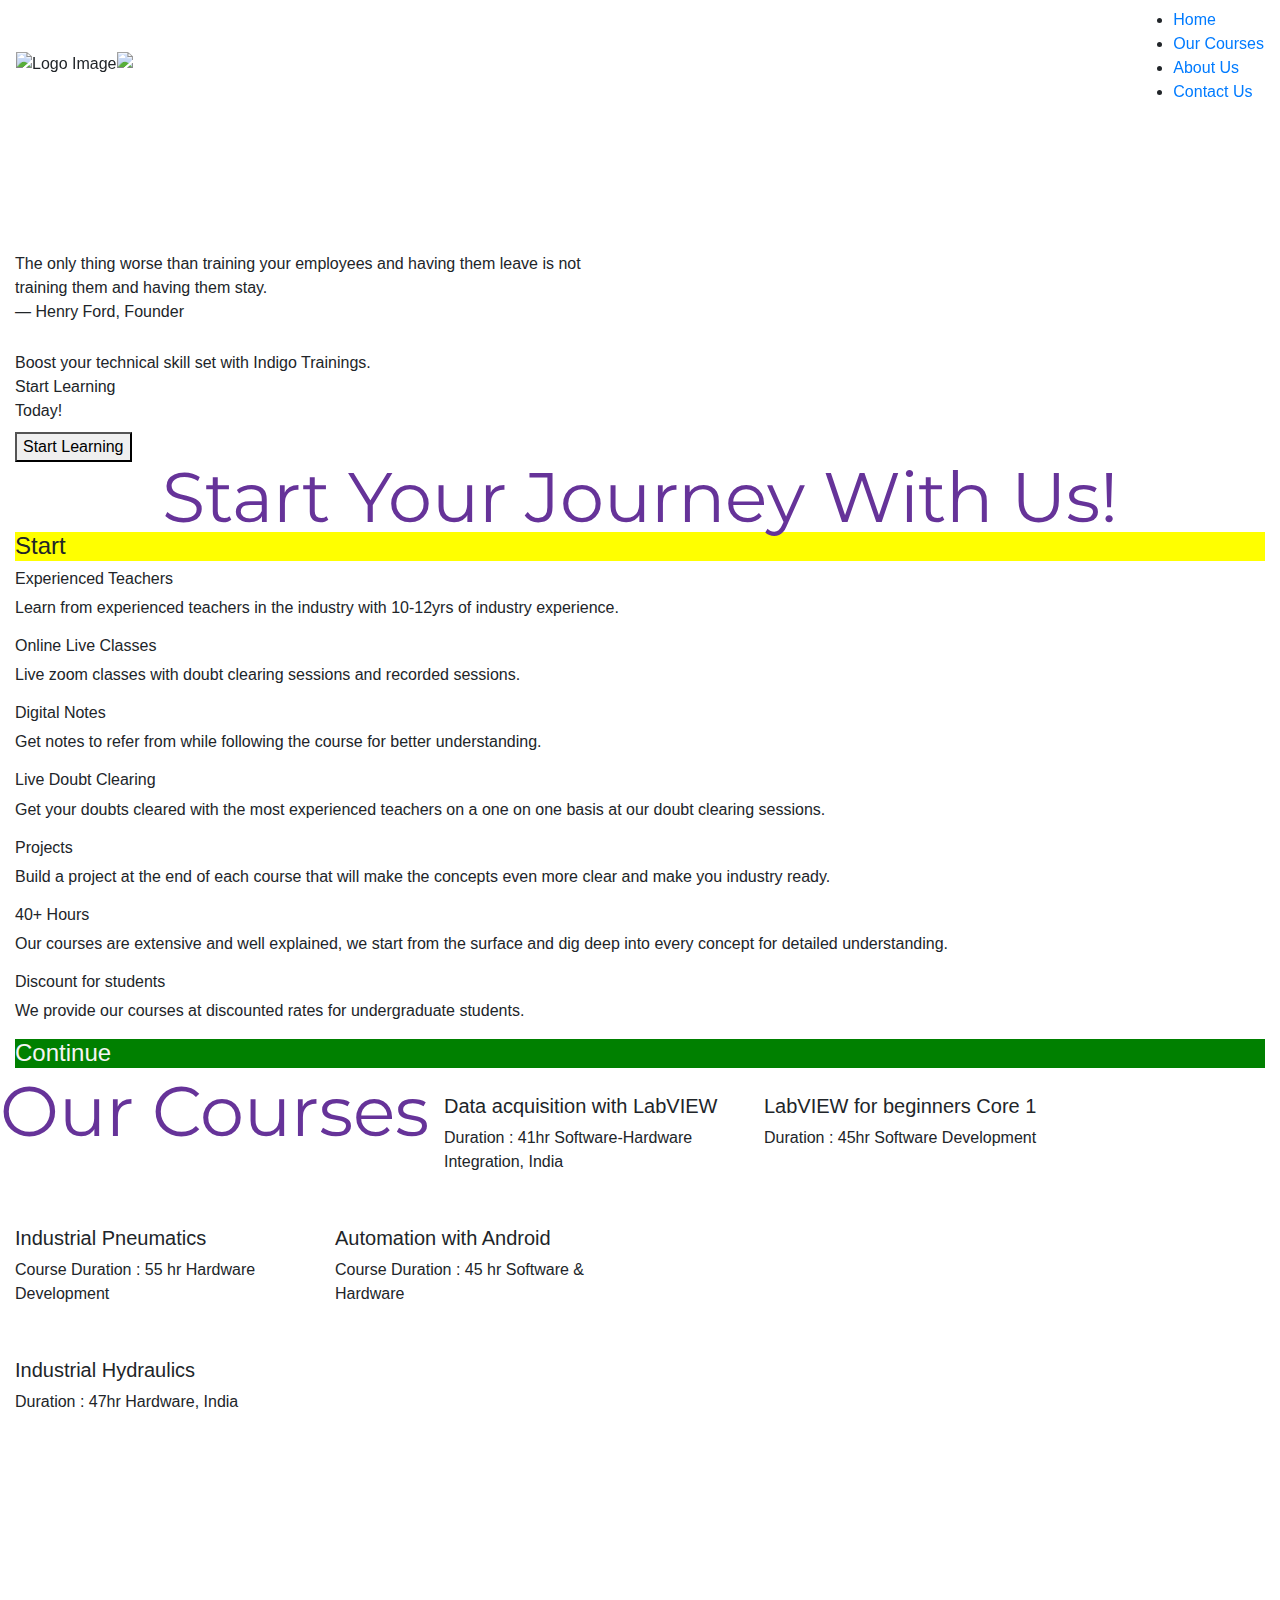
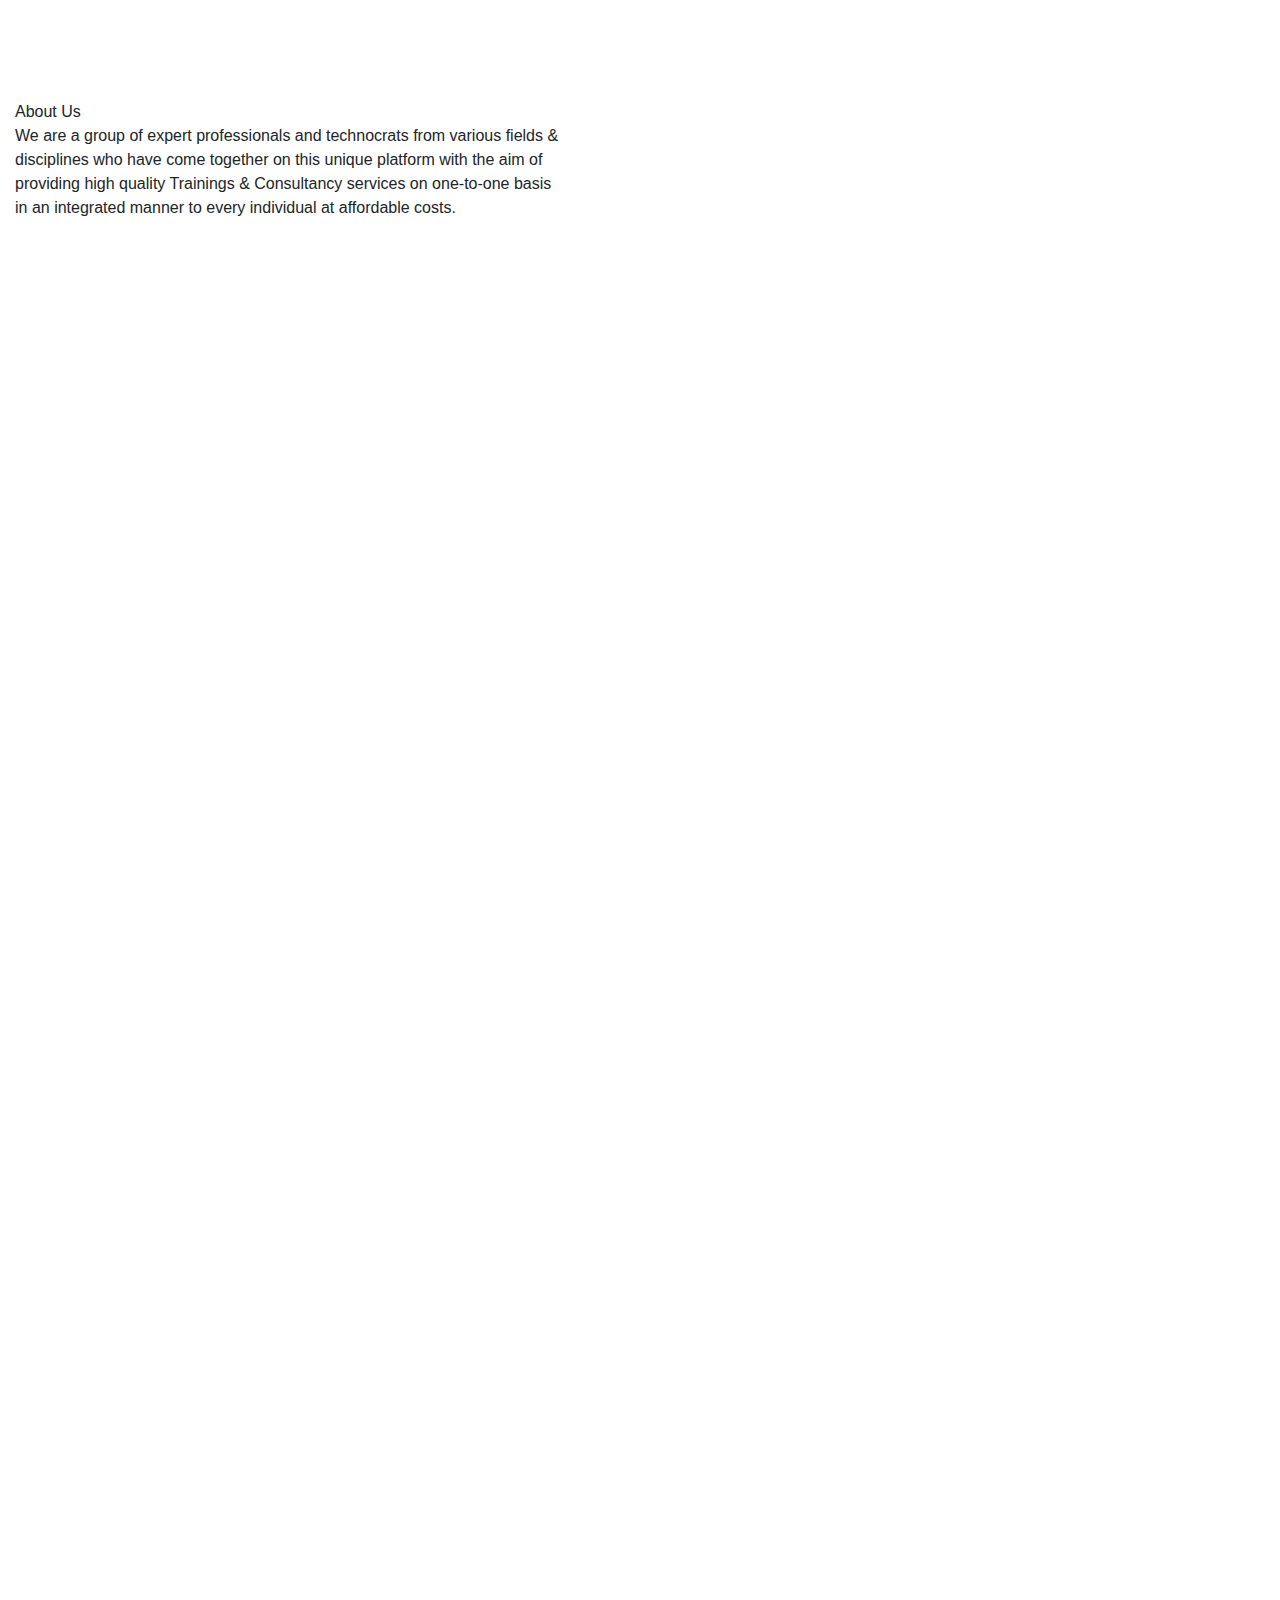
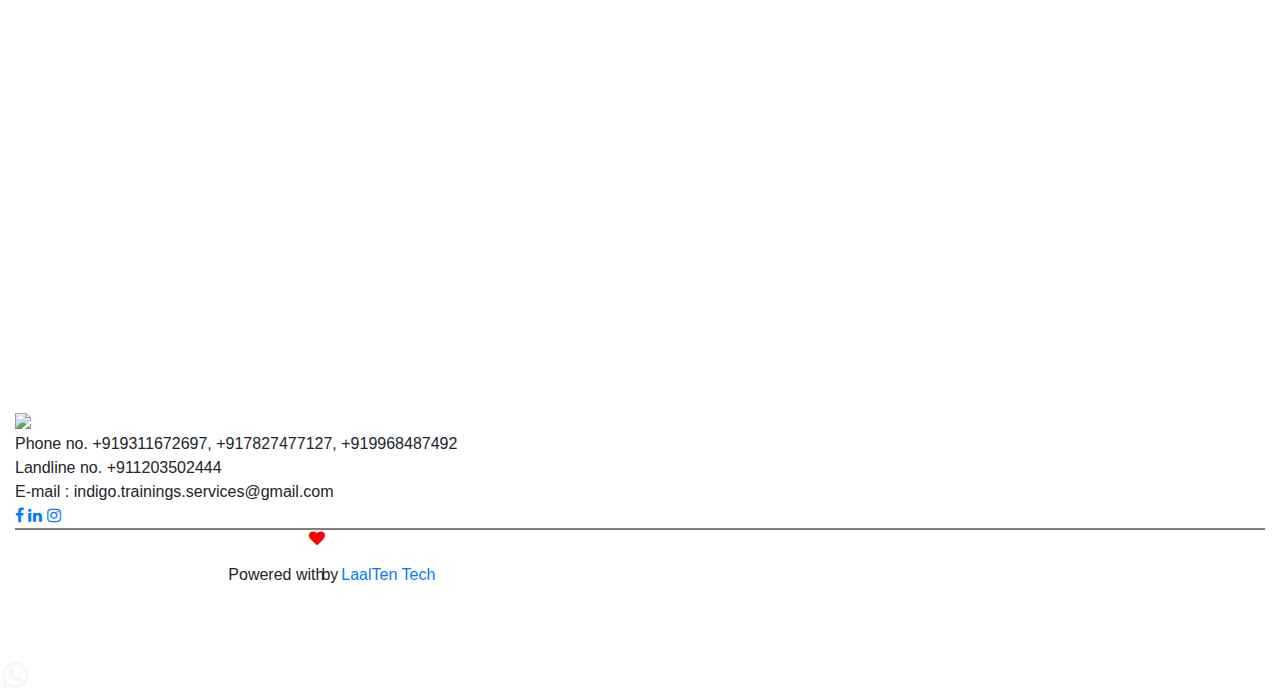
==== index.html @ 4da909f2 "Update index.html" ====
<!DOCTYPE html>
<html lang="en">

<head>
    <meta charset="UTF-8">
    <meta name="viewport" content="width=device-width, initial-scale=1.0">
    <meta http-equiv="X-UA-Compatible" content="ie=edge">
    <title>Indigo Trainings & Consultancy Services</title>
    <meta name="description"
        content="The most trustworthy place for quality Industrial Trainings and Consultancy Services.">
    <meta name="keywords"
        content="Indigo Trainings, Indigo Trainings, LabVIEW, Industrial Automation, IoT, IIoT, National Instruments, Consulatancy">
    <meta property="og:title" content="Indigo Trainings & Consultancy Services">
    <meta property="og:description"
        content="The most trustworthy place for quality Industrial Trainings and Consultancy Services.">
    <meta property="og:image" content="https://www.indigotrainings.com/assets/images/logo_seo.png">
    <meta property="og:url" content="https://www.indigotrainings.com">
    <link rel="stylesheet" href="./index.css">
    <link rel="stylesheet" href="./labview_daq.css">
    <link rel="stylesheet" href="https://cdn.jsdelivr.net/npm/bootstrap@4.6.0/dist/css/bootstrap.min.css">
    <link href="https://fonts.googleapis.com/css2?family=Montserrat&family=Poppins&display=swap" rel="stylesheet">
    <script async src="https://www.googletagmanager.com/gtag/js?id=G-RVHKZSC36V"></script>
    <script>
        window.dataLayer = window.dataLayer || [];
        function gtag() { dataLayer.push(arguments); }
        gtag('js', new Date());

        gtag('config', 'G-RVHKZSC36V');
    </script>
    <link rel="stylesheet" href="https://cdnjs.cloudflare.com/ajax/libs/font-awesome/4.7.0/css/font-awesome.min.css">
    <script src="https://ajax.googleapis.com/ajax/libs/jquery/3.5.1/jquery.min.js"></script>
</head>

<body>
    <nav class="navbar compressed fixed-top">
        <div class="logo" style="display: flex; flex-direction: row;">
            <img src="./assets/images/artificial-intelligence.svg" alt="Logo Image">
            <img src="./assets/images/logo.svg">
        </div>
        <div class="hamburger">
            <div class="line1"></div>
            <div class="line2"></div>
            <div class="line3"></div>
        </div>
        <ul class="nav-links">
            <li><a href="./index.html">Home</a></li>
            <li><a href="#section_courses">Our Courses</a></li>
            <li><a href="#section_about">About Us</a></li>
            <li><a href="#section_contact">Contact Us</a></li>
        </ul>
    </nav>

    <div class="container-fluid">
        <div class="row">
            <div class="col-sm-6" style="margin-top: 28vh;">
                <div class="fontForSubSubText">
                    The only thing worse than training your employees and having them leave is not training them and
                    having them stay.
                </div>
                <div class="fontForSubSubText">
                    — Henry Ford, Founder
                </div>
                <div class="fontForSubSubText" style="margin-top: 3vh;">
                    Boost your technical skill set with Indigo Trainings.
                </div>
                <div class="fontForTitle">
                    Start Learning
                </div>
                <div class="fontForTitle">
                    Today!
                </div>
                <div style="margin-top: 1vh;"></div>
                <div class="wrap">
                    <button class="button">Start Learning</button>
                </div>

            </div>
            <div class="col-sm-6">
                <lottie-player src="https://assets6.lottiefiles.com/packages/lf20_nmq2xndp.json"
                    background="transparent" speed="2" style="width: 100%;" loop autoplay></lottie-player>
            </div>
        </div>

        <div class="row">
            <div class="col-sm-12">
                <div class="center" style="font-family: 'Montserrat', sans-serif;
            font-size: 70px;
            text-align: center;
            line-height:70px;
            color: #663399;">

                    Start Your Journey With Us!
                </div>
                <section class="about-timeline">
                    <div class="wrapper inner-wrapper-padding ">

                        <div class="start-point">
                            <div class="black-dot"></div>
                            <h4 style="background-color: yellow;">Start</h4>
                            <div class="corner bl"></div>
                        </div>

                        <div class="timeline-main">
                            <div class="timeline-row">

                                <div class="timeline-box img-left timeline-content-img">
                                    <div class="timeline-box-wrap">
                                        <h6>Experienced Teachers</h6>
                                        <div class="timeline-content">
                                            <div class="timeline-content-txt">
                                                <p>Learn from experienced teachers in the industry with 10-12yrs of
                                                    industry experience.</p>
                                            </div>
                                        </div>
                                    </div>
                                </div>

                                <div class="timeline-box timeline-content-img logo-timeline-arrow">
                                    <div class="timeline-box-wrap">
                                        <h6>Online Live Classes </h6>
                                        <div class="timeline-content">
                                            <div class="timeline-content-txt">
                                                <p>Live zoom classes with doubt clearing sessions and recorded sessions.
                                                </p>
                                            </div>
                                        </div>
                                    </div>
                                </div>
                                <div class="horizontal-line"></div>
                                <div class="verticle-line"></div>
                                <div class="corner top"></div>
                                <div class="corner bottom"></div>
                            </div>


                            <div class="timeline-row">
                                <div class="timeline-box img-left timeline-content-img">
                                    <div class="timeline-box-wrap">
                                        <h6>Digital Notes</h6>
                                        <div class="timeline-content">
                                            <div class="timeline-content-txt">
                                                <p>Get notes to refer from while following the course for better
                                                    understanding.</p>
                                            </div>
                                        </div>
                                    </div>
                                </div>
                                <div class="timeline-box timeline-content-img logo-timeline-arrow">
                                    <div class="timeline-box-wrap">
                                        <h6>Live Doubt Clearing </h6>
                                        <div class="timeline-content">
                                            <div class="timeline-content-txt">
                                                <p>Get your doubts cleared with the most experienced teachers on a one
                                                    on one basis at our doubt clearing sessions. </p>
                                            </div>
                                        </div>
                                    </div>
                                </div>
                                <div class="timeline-box img-left timeline-content-img">
                                    <div class="timeline-box-wrap">
                                        <h6>Projects</h6>
                                        <div class="timeline-content">
                                            <div class="timeline-content-txt">
                                                <p>Build a project at the end of each course that will make the concepts
                                                    even more clear and make you industry ready.</p>
                                            </div>
                                        </div>
                                    </div>
                                </div>
                                <div class="horizontal-line"></div>
                                <div class="verticle-line"></div>
                                <div class="corner top"></div>
                                <div class="corner bottom"></div>
                            </div>
                            <div class="timeline-row">

                                <div class="timeline-box img-left timeline-content-img">
                                    <div class="timeline-box-wrap">
                                        <h6>40+ Hours</h6>
                                        <div class="timeline-content">
                                            <div class="timeline-content-txt">
                                                <p>Our courses are extensive and well explained, we start from the
                                                    surface and dig deep into every concept for detailed understanding.
                                                </p>
                                            </div>
                                        </div>
                                    </div>
                                </div>

                                <div class="timeline-box timeline-content-img logo-timeline-arrow">
                                    <div class="timeline-box-wrap">
                                        <h6>Discount for students </h6>
                                        <div class="timeline-content">
                                            <div class="timeline-content-txt">
                                                <p>We provide our courses at discounted rates for undergraduate
                                                    students.
                                                </p>
                                            </div>
                                        </div>
                                    </div>
                                </div>
                                <div class="horizontal-line"></div>
                                <div class="verticle-line"></div>
                                <div class="corner top"></div>
                                <div class="corner bottom"></div>
                                <div class="start-point end-point">
                                    <h4 style="background-color: green; color: whitesmoke !important;">Continue</h4>
                                </div>
                            </div>
                        </div>
                    </div>
                </section>
                <div class="row" id="section_courses">

                    <div class="center" style="font-family: 'Montserrat', sans-serif;
            font-size: 70px;
            text-align: center;
            line-height:70px;
            color: #663399;">

                        Our Courses
                    </div>
                    <div class="col-sm-3" style="padding-bottom: 2vh; padding-top: 2vh;">
                        <div class="center">
                            <div class="property-card">
                                <a href="./labview_daq.html">
                                    <div class="property-image"
                                        style="background-image:url('https://ni.scene7.com/is/image/ni/Engineering_Curricula_Solutions_16x9_2?&$ni-card-sm$&fit=crop');">
                                        <div class="property-image-title">
                                            <!-- Optional <h5>Card Title</h5> If you want it, turn on the CSS also. -->
                                        </div>
                                    </div>
                                </a>
                                <div class="property-description">
                                    <h5> Data acquisition with LabVIEW </h5>
                                    <p>Duration : 41hr
                                        Software-Hardware Integration, India</p>
                                </div>
                                <a href="#">
                                    <div class="property-social-icons">
                                        <!-- I would usually put multipe divs inside here set to flex. Some people might use Ul li. Multiple Solutions -->
                                    </div>
                                </a>
                            </div>
                        </div>
                    </div>

                    <div class="col-sm-3" style="padding-bottom: 2vh; padding-top: 2vh;">
                        <div class="center">
                            <div class="property-card">
                                <a href="./labview_basics.html">
                                    <div class="property-image"
                                        style="background-image:url('https://www.eenewseurope.com/sites/default/files/styles/facebook/public/sites/default/files/images/2020-04-28-labview-community.jpg?itok=5aP9lZCl');">
                                        <div class="property-image-title">
                                            <!-- Optional <h5>Card Title</h5> If you want it, turn on the CSS also. -->
                                        </div>
                                    </div>
                                </a>
                                <div class="property-description">
                                    <h5> LabVIEW for beginners Core 1 </h5>
                                    <p>Duration : 45hr
                                        Software Development </p>
                                </div>
                                <a href="#">
                                    <div class="property-social-icons">
                                        <!-- I would usually put multipe divs inside here set to flex. Some people might use Ul li. Multiple Solutions -->
                                    </div>
                                </a>
                            </div>
                        </div>
                    </div>

                    <div class="col-sm-3" style="padding-bottom: 2vh; padding-top: 2vh;">
                        <div class="center">
                            <div class="property-card">
                                <a href="./pneumatics.html">
                                    <div class="property-image"
                                        style="background-image:url('https://modernpumpingtoday.com/wp-content/uploads/2019/10/MNT_Pneumatic_01.jpg');">
                                        <div class="property-image-title">
                                            <!-- Optional <h5>Card Title</h5> If you want it, turn on the CSS also. -->
                                        </div>
                                    </div>
                                </a>
                                <div class="property-description">
                                    <h5> Industrial Pneumatics </h5>
                                    <p>Course Duration : 55 hr
                                        Hardware Development </p>
                                </div>
                                <a href="#">
                                    <div class="property-social-icons">
                                        <!-- I would usually put multipe divs inside here set to flex. Some people might use Ul li. Multiple Solutions -->
                                    </div>
                                </a>
                            </div>
                        </div>
                    </div>

                    <div class="col-sm-3" style="padding-bottom: 2vh; padding-top: 2vh;">
                        <div class="center">
                            <div class="property-card">
                                <a href="./android.html">
                                    <div class="property-image"
                                        style="background-image:url('https://events.marketsandmarkets.com/blog/wp-content/uploads/2019/08/IoT-Manufacturing-Future.png');">
                                        <div class="property-image-title">
                                            <!-- Optional <h5>Card Title</h5> If you want it, turn on the CSS also. -->
                                        </div>
                                    </div>
                                </a>
                                <div class="property-description">
                                    <h5> Automation with Android</h5>
                                    <p>Course Duration : 45 hr
                                        Software & Hardware </p>
                                </div>
                                <a href="#">
                                    <div class="property-social-icons">
                                        <!-- I would usually put multipe divs inside here set to flex. Some people might use Ul li. Multiple Solutions -->
                                    </div>
                                </a>
                            </div>
                        </div>
                    </div>
                </div>

                <div class="row" id="section_courses">
                    <div class="col-sm-3" style="padding-bottom: 2vh; padding-top: 2vh;">
                        <div class="center">
                            <div class="property-card">
                                <a href="./hydraulics.html">
                                    <div class="property-image"
                                        style="background-image:url('https://essentracontent.com/assets/uploads/images/Guide%20Images/iStock-591444680.jpg');">
                                        <div class="property-image-title">
                                            <!-- Optional <h5>Card Title</h5> If you want it, turn on the CSS also. -->
                                        </div>
                                    </div>
                                </a>
                                <div class="property-description">
                                    <h5> Industrial Hydraulics </h5>
                                    <p>Duration : 47hr
                                        Hardware, India</p>
                                </div>
                                <a href="#">
                                    <div class="property-social-icons">
                                        <!-- I would usually put multipe divs inside here set to flex. Some people might use Ul li. Multiple Solutions -->
                                    </div>
                                </a>
                            </div>
                        </div>
                    </div>

                    <div class="col-sm-3">

                    </div>

                    <div class="col-sm-3">

                    </div>

                    <div class="col-sm-3">

                    </div>
                </div>
                <div class="row home_page_last" style="min-height: 100vh !important;" id="section_about">
                    <div class="col-sm-6" style="margin-top: 28vh;">
                        <div class="fontForTitle">
                            About Us
                        </div>
                        <div class="fontForSubSubText" style="margin-right: 5vw;">
                            We are a group of expert professionals and technocrats from various fields & disciplines
                            who have
                            come together on this unique platform with the aim of providing high quality Trainings &
                            Consultancy
                            services on one-to-one basis in an integrated manner to every individual at affordable
                            costs.
                        </div>
                        <div style="margin-top: 1vh;"></div>
                    </div>

                    <div class="col-sm-6" style="min-height: 100vh;"></div>
                </div>
            </div>
        </div>
    </div>

    <div style="min-height: 100vh; background-color: transparent;" id="section_contact"></div>
    <link rel="stylesheet" href="./footer.css">
    <div class="backgroundStatic">
        <div class="container-fluid">

            <div class="row">
                <div class="col-sm-12" style="min-height: 30vh;">

                </div>
            </div>
            <div class="row">
                <div class="col-sm-12">
                    <div class="centerAlign" style="padding-top: 10vh;">
                        <img src="/assets/images/artificial-intelligence.svg" style="width: 15%">
                    </div>
                </div>
            </div>

            <div class="row">
                <div class="col-sm-12">
                    <div class="centerAlign">
                        <div class="fontSmallSetBold">
                            Phone no. +919311672697, +917827477127, +919968487492
                        </div>

                        <div class="fontSmallSetBold">
                            Landline no. +911203502444
                        </div>

                        <div class="fontSmallSetBold">
                            E-mail : indigo.trainings.services@gmail.com
                        </div>
                        <div class="margin"></div>
                        <div>
                            <a href="https://www.facebook.com/profile.php?id=100069096362817"
                                class="fa fa-facebook"></a>
                            <a href="https://www.linkedin.com/in/indigo-trainings-and-it-consultancy-services-475bb2213/"
                                class="fa fa-linkedin"></a>
                            <a href="https://www.instagram.com/indigo.trainings.services/" class="fa fa-instagram"></a>
                        </div>
                    </div>
                </div>
            </div>
            <div class="paddingLow"></div>
            <div style="height: 2px; width: 100%; background: grey;"></div>
            <div class="row">
                <div class="col-sm-2"></div>
                <div class="col-sm-8">
                    <div class="centerAlign" style="height: 15vh">
                        <div
                            style="display: flex; flex-direction: row; text-align: center; height: 10vh; line-height: 10vh;">
                            Powered
                            with <i class="fa fa-heart"
                                style="color:red !important; height: 5px; width: 5px; margin-left: -15px; margin-right: 7px;">
                            </i> by
                            <div style="padding-left: 3px;">
                                <a href="http://www.laaltentech.com" target="_blank">LaalTen Tech</a>
                            </div>
                        </div>
                    </div>
                </div>
                <div class="col-sm-2">
                </div>
            </div>
        </div>
    </div>
    <script src="./index.js"></script>
    <script src="https://cdn.jsdelivr.net/npm/bootstrap@4.6.0/dist/js/bootstrap.min.js"></script>
    <script src="https://unpkg.com/@lottiefiles/lottie-player@latest/dist/lottie-player.js"></script>

    <a href="https://api.whatsapp.com/send?phone=919311672697&text=Hello%2C%20I%20want%20to%20know%20more%20about%20trainings"
        class="float" target="_blank">
        <i style="color: whitesmoke !important; margin: -5px 2px !important; font-size: 30px !important;"
            class="fa fa-whatsapp my-float"></i>
    </a>
</body>

</html>
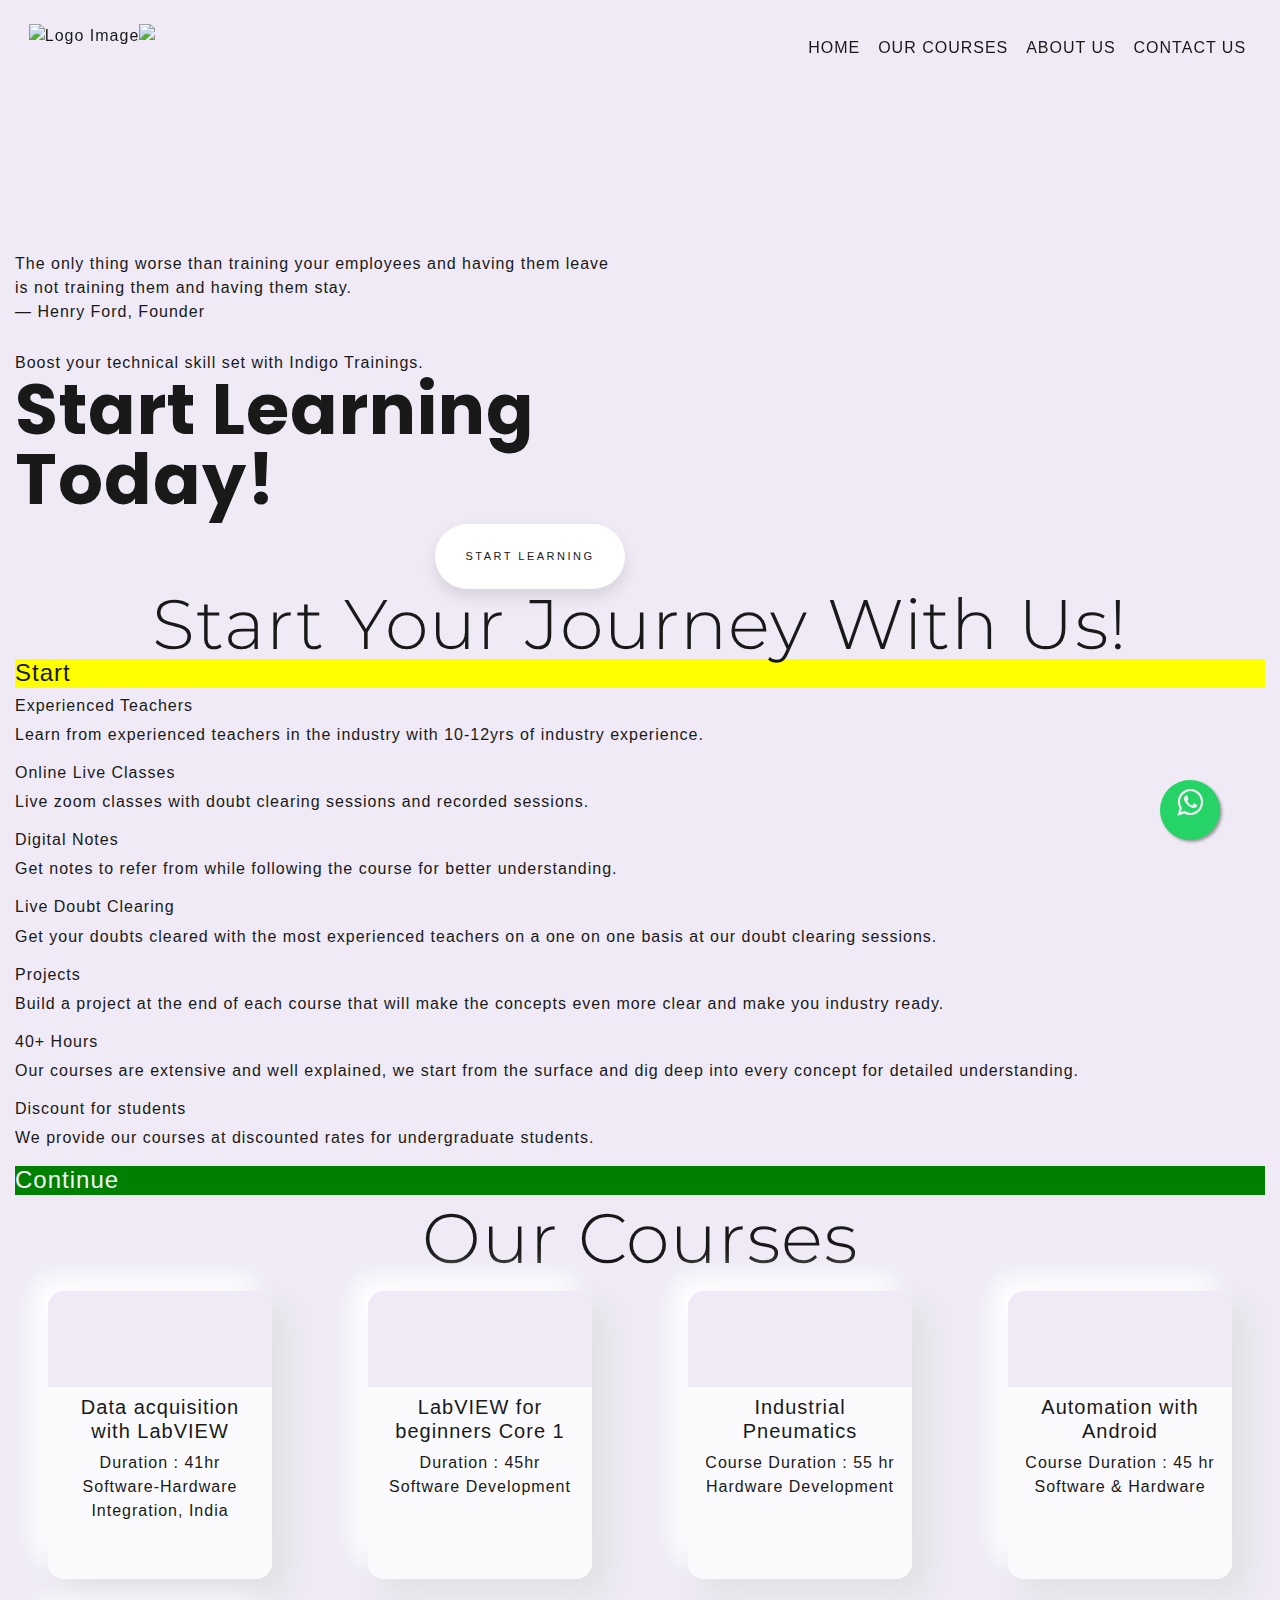
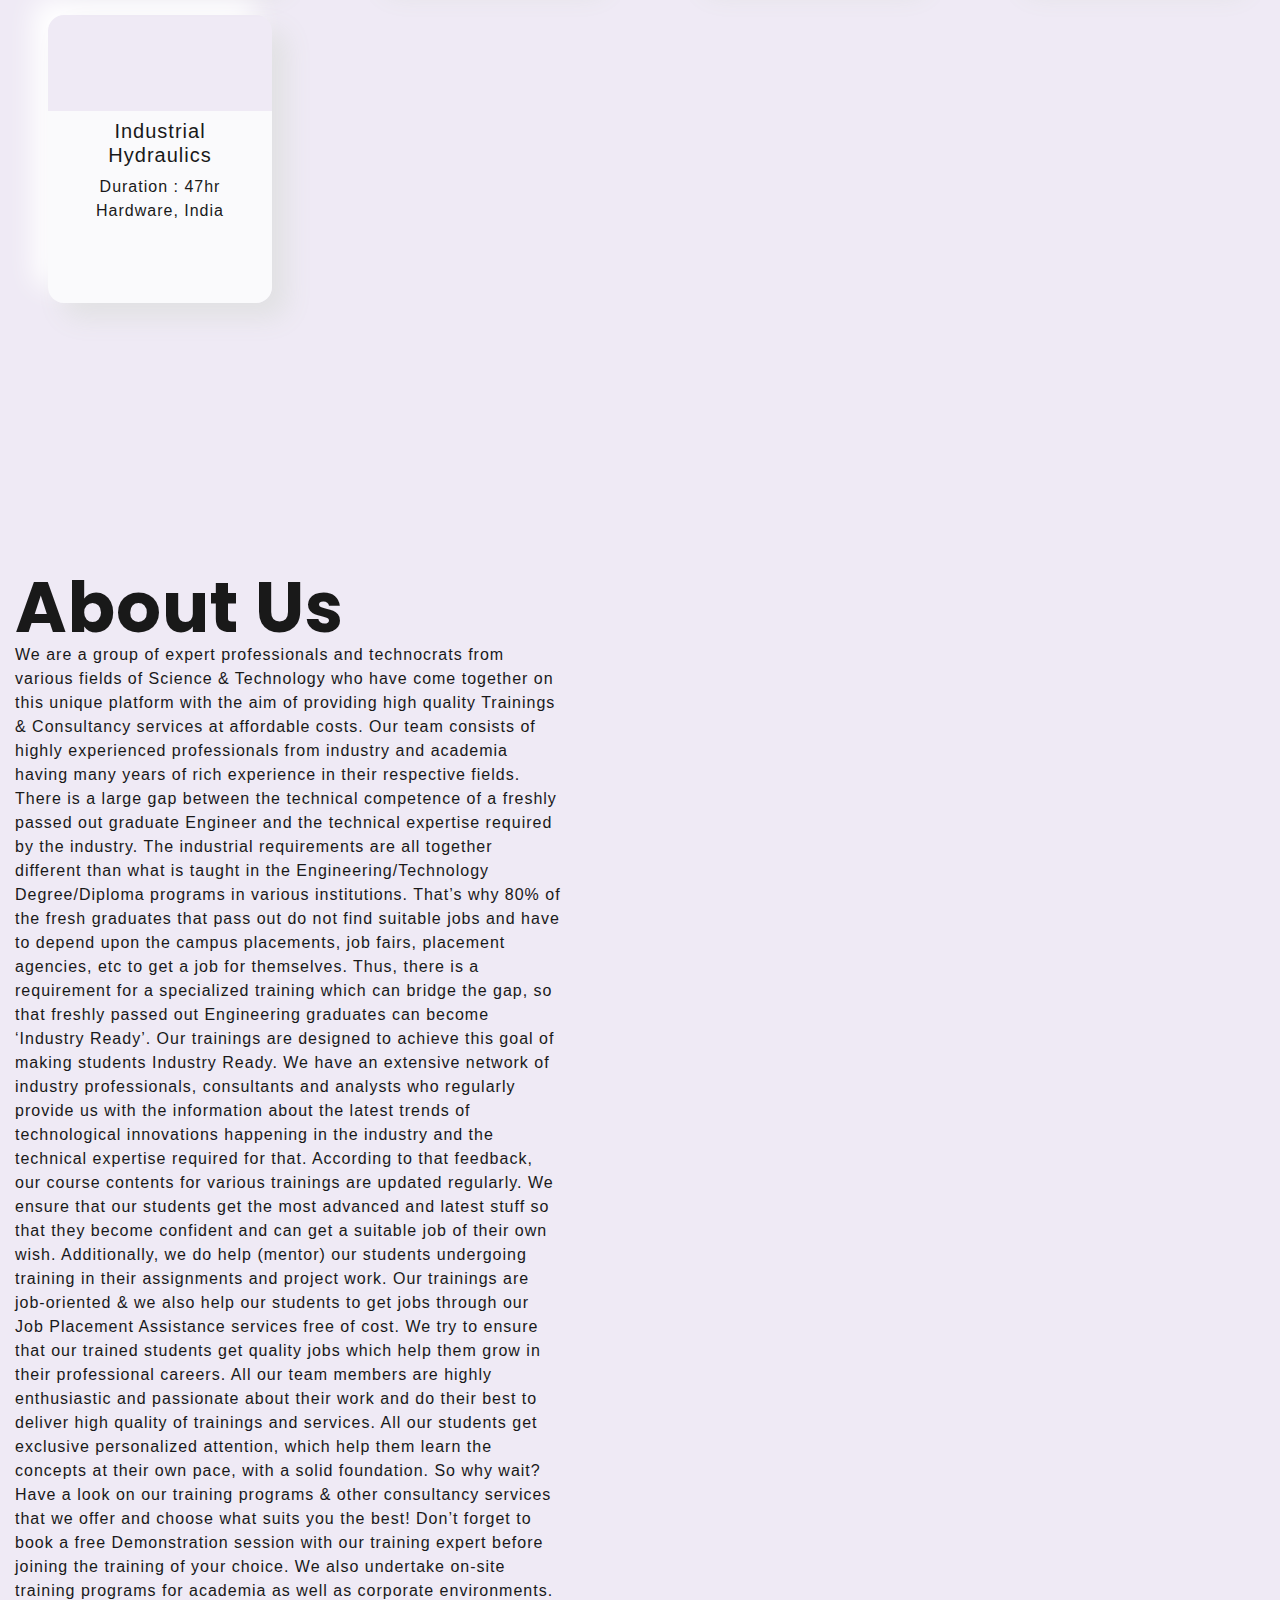
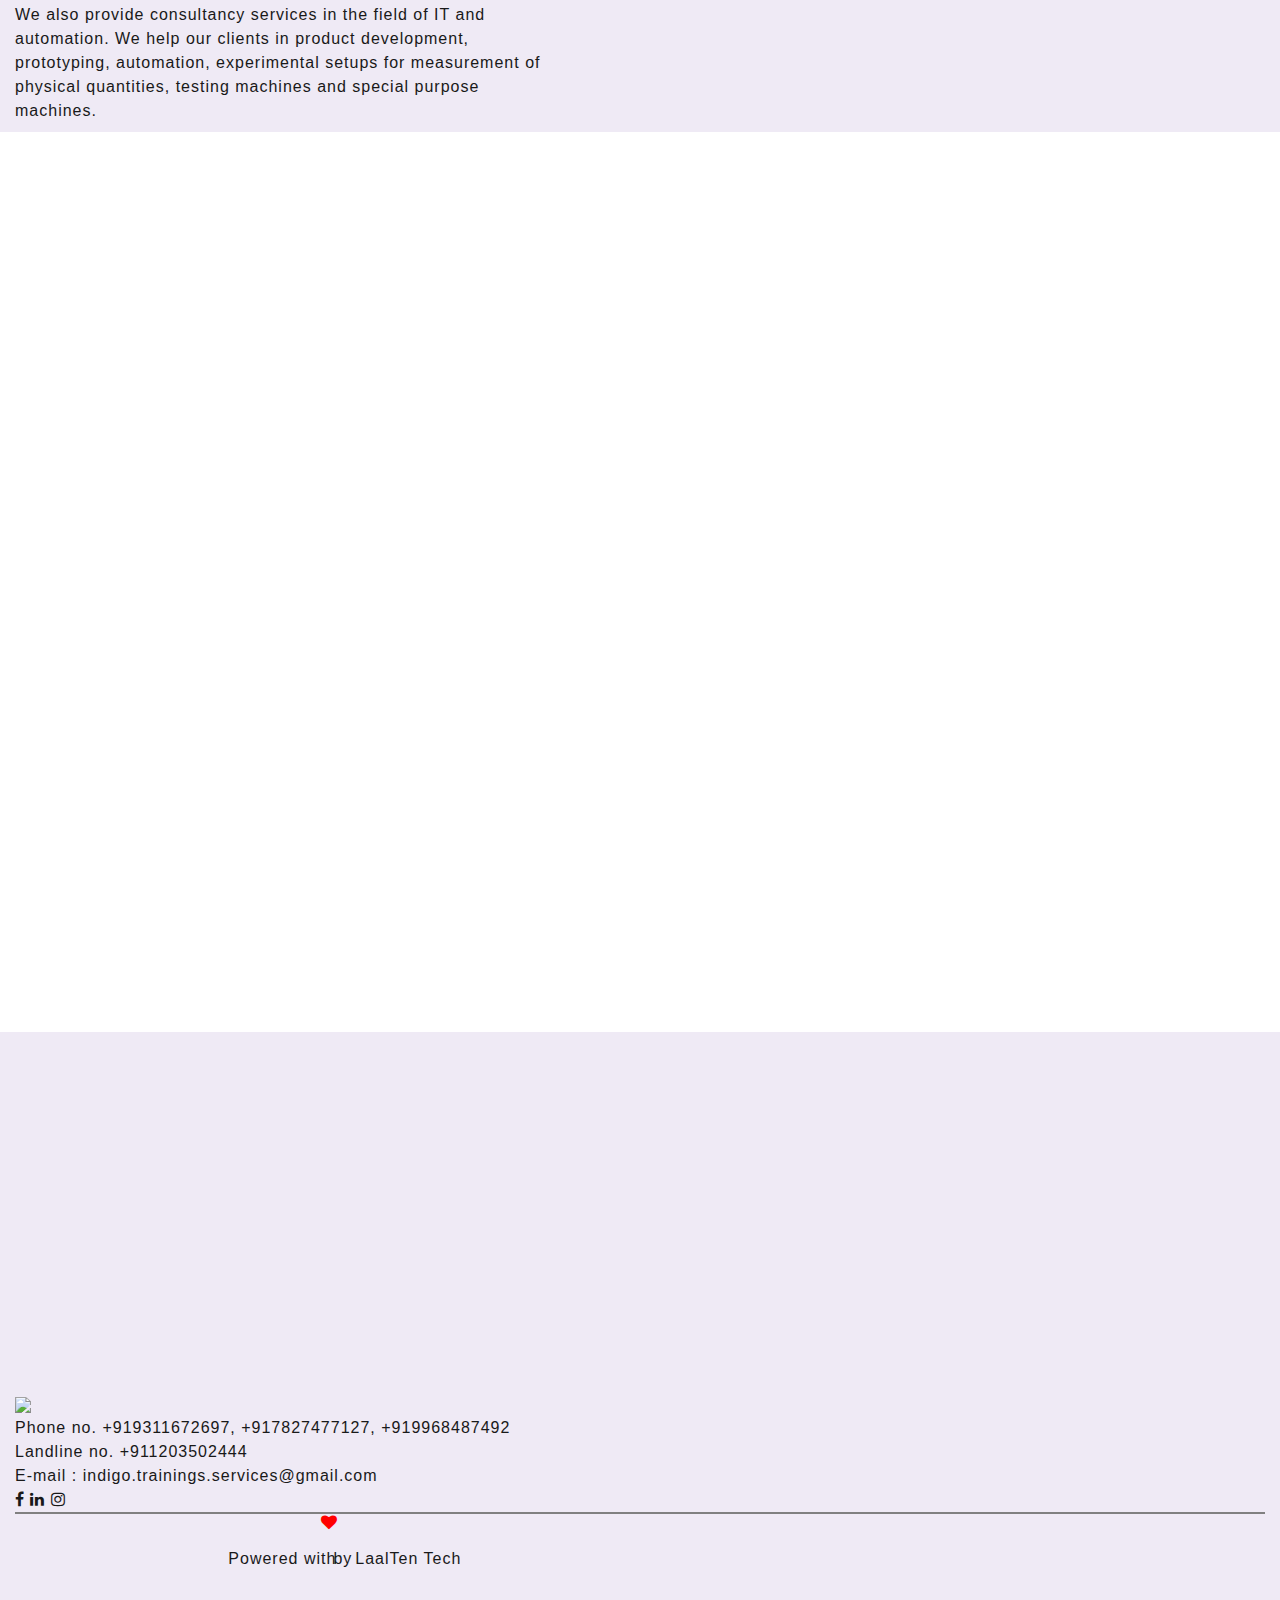
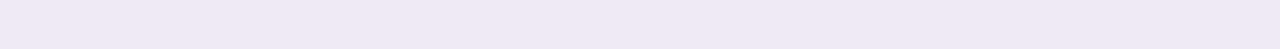
==== commit 7d558203: "changed the layout to match website" ====
--- a/index.html
+++ b/index.html
@@ -6,13 +6,10 @@
     <meta name="viewport" content="width=device-width, initial-scale=1.0">
     <meta http-equiv="X-UA-Compatible" content="ie=edge">
     <title>Indigo Trainings & Consultancy Services</title>
-    <meta name="description"
-        content="The most trustworthy place for quality Industrial Trainings and Consultancy Services.">
-    <meta name="keywords"
-        content="Indigo Trainings, Indigo Trainings, LabVIEW, Industrial Automation, IoT, IIoT, National Instruments, Consulatancy">
+    <meta name="description" content="The most trustworthy place for quality Industrial Trainings and Consultancy Services.">
+    <meta name="keywords" content="Indigo Trainings, Indigo Trainings, LabVIEW, Industrial Automation, IoT, IIoT, National Instruments, Consulatancy">
     <meta property="og:title" content="Indigo Trainings & Consultancy Services">
-    <meta property="og:description"
-        content="The most trustworthy place for quality Industrial Trainings and Consultancy Services.">
+    <meta property="og:description" content="The most trustworthy place for quality Industrial Trainings and Consultancy Services.">
     <meta property="og:image" content="https://www.indigotrainings.com/assets/images/logo_seo.png">
     <meta property="og:url" content="https://www.indigotrainings.com">
     <link rel="stylesheet" href="./index.css">
@@ -22,7 +19,10 @@
     <script async src="https://www.googletagmanager.com/gtag/js?id=G-RVHKZSC36V"></script>
     <script>
         window.dataLayer = window.dataLayer || [];
-        function gtag() { dataLayer.push(arguments); }
+
+        function gtag() {
+            dataLayer.push(arguments);
+        }
         gtag('js', new Date());
 
         gtag('config', 'G-RVHKZSC36V');
@@ -54,8 +54,7 @@
         <div class="row">
             <div class="col-sm-6" style="margin-top: 28vh;">
                 <div class="fontForSubSubText">
-                    The only thing worse than training your employees and having them leave is not training them and
-                    having them stay.
+                    The only thing worse than training your employees and having them leave is not training them and having them stay.
                 </div>
                 <div class="fontForSubSubText">
                     — Henry Ford, Founder
@@ -76,8 +75,7 @@
 
             </div>
             <div class="col-sm-6">
-                <lottie-player src="https://assets6.lottiefiles.com/packages/lf20_nmq2xndp.json"
-                    background="transparent" speed="2" style="width: 100%;" loop autoplay></lottie-player>
+                <lottie-player src="https://assets6.lottiefiles.com/packages/lf20_nmq2xndp.json" background="transparent" speed="2" style="width: 100%;" loop autoplay></lottie-player>
             </div>
         </div>
 
@@ -108,8 +106,7 @@
                                         <h6>Experienced Teachers</h6>
                                         <div class="timeline-content">
                                             <div class="timeline-content-txt">
-                                                <p>Learn from experienced teachers in the industry with 10-12yrs of
-                                                    industry experience.</p>
+                                                <p>Learn from experienced teachers in the industry with 10-12yrs of industry experience.</p>
                                             </div>
                                         </div>
                                     </div>
@@ -139,8 +136,8 @@
                                         <h6>Digital Notes</h6>
                                         <div class="timeline-content">
                                             <div class="timeline-content-txt">
-                                                <p>Get notes to refer from while following the course for better
-                                                    understanding.</p>
+                                                <p>Get notes to refer from while following the course for better understanding.
+                                                </p>
                                             </div>
                                         </div>
                                     </div>
@@ -150,8 +147,7 @@
                                         <h6>Live Doubt Clearing </h6>
                                         <div class="timeline-content">
                                             <div class="timeline-content-txt">
-                                                <p>Get your doubts cleared with the most experienced teachers on a one
-                                                    on one basis at our doubt clearing sessions. </p>
+                                                <p>Get your doubts cleared with the most experienced teachers on a one on one basis at our doubt clearing sessions. </p>
                                             </div>
                                         </div>
                                     </div>
@@ -161,8 +157,7 @@
                                         <h6>Projects</h6>
                                         <div class="timeline-content">
                                             <div class="timeline-content-txt">
-                                                <p>Build a project at the end of each course that will make the concepts
-                                                    even more clear and make you industry ready.</p>
+                                                <p>Build a project at the end of each course that will make the concepts even more clear and make you industry ready.</p>
                                             </div>
                                         </div>
                                     </div>
@@ -179,8 +174,7 @@
                                         <h6>40+ Hours</h6>
                                         <div class="timeline-content">
                                             <div class="timeline-content-txt">
-                                                <p>Our courses are extensive and well explained, we start from the
-                                                    surface and dig deep into every concept for detailed understanding.
+                                                <p>Our courses are extensive and well explained, we start from the surface and dig deep into every concept for detailed understanding.
                                                 </p>
                                             </div>
                                         </div>
@@ -192,8 +186,7 @@
                                         <h6>Discount for students </h6>
                                         <div class="timeline-content">
                                             <div class="timeline-content-txt">
-                                                <p>We provide our courses at discounted rates for undergraduate
-                                                    students.
+                                                <p>We provide our courses at discounted rates for undergraduate students.
                                                 </p>
                                             </div>
                                         </div>
@@ -224,8 +217,7 @@
                         <div class="center">
                             <div class="property-card">
                                 <a href="./labview_daq.html">
-                                    <div class="property-image"
-                                        style="background-image:url('https://ni.scene7.com/is/image/ni/Engineering_Curricula_Solutions_16x9_2?&$ni-card-sm$&fit=crop');">
+                                    <div class="property-image" style="background-image:url('https://ni.scene7.com/is/image/ni/Engineering_Curricula_Solutions_16x9_2?&$ni-card-sm$&fit=crop');">
                                         <div class="property-image-title">
                                             <!-- Optional <h5>Card Title</h5> If you want it, turn on the CSS also. -->
                                         </div>
@@ -233,8 +225,7 @@
                                 </a>
                                 <div class="property-description">
                                     <h5> Data acquisition with LabVIEW </h5>
-                                    <p>Duration : 41hr
-                                        Software-Hardware Integration, India</p>
+                                    <p>Duration : 41hr Software-Hardware Integration, India</p>
                                 </div>
                                 <a href="#">
                                     <div class="property-social-icons">
@@ -249,8 +240,7 @@
                         <div class="center">
                             <div class="property-card">
                                 <a href="./labview_basics.html">
-                                    <div class="property-image"
-                                        style="background-image:url('https://www.eenewseurope.com/sites/default/files/styles/facebook/public/sites/default/files/images/2020-04-28-labview-community.jpg?itok=5aP9lZCl');">
+                                    <div class="property-image" style="background-image:url('https://www.eenewseurope.com/sites/default/files/styles/facebook/public/sites/default/files/images/2020-04-28-labview-community.jpg?itok=5aP9lZCl');">
                                         <div class="property-image-title">
                                             <!-- Optional <h5>Card Title</h5> If you want it, turn on the CSS also. -->
                                         </div>
@@ -258,8 +248,7 @@
                                 </a>
                                 <div class="property-description">
                                     <h5> LabVIEW for beginners Core 1 </h5>
-                                    <p>Duration : 45hr
-                                        Software Development </p>
+                                    <p>Duration : 45hr Software Development </p>
                                 </div>
                                 <a href="#">
                                     <div class="property-social-icons">
@@ -274,8 +263,7 @@
                         <div class="center">
                             <div class="property-card">
                                 <a href="./pneumatics.html">
-                                    <div class="property-image"
-                                        style="background-image:url('https://modernpumpingtoday.com/wp-content/uploads/2019/10/MNT_Pneumatic_01.jpg');">
+                                    <div class="property-image" style="background-image:url('https://modernpumpingtoday.com/wp-content/uploads/2019/10/MNT_Pneumatic_01.jpg');">
                                         <div class="property-image-title">
                                             <!-- Optional <h5>Card Title</h5> If you want it, turn on the CSS also. -->
                                         </div>
@@ -283,8 +271,7 @@
                                 </a>
                                 <div class="property-description">
                                     <h5> Industrial Pneumatics </h5>
-                                    <p>Course Duration : 55 hr
-                                        Hardware Development </p>
+                                    <p>Course Duration : 55 hr Hardware Development </p>
                                 </div>
                                 <a href="#">
                                     <div class="property-social-icons">
@@ -299,8 +286,7 @@
                         <div class="center">
                             <div class="property-card">
                                 <a href="./android.html">
-                                    <div class="property-image"
-                                        style="background-image:url('https://events.marketsandmarkets.com/blog/wp-content/uploads/2019/08/IoT-Manufacturing-Future.png');">
+                                    <div class="property-image" style="background-image:url('https://events.marketsandmarkets.com/blog/wp-content/uploads/2019/08/IoT-Manufacturing-Future.png');">
                                         <div class="property-image-title">
                                             <!-- Optional <h5>Card Title</h5> If you want it, turn on the CSS also. -->
                                         </div>
@@ -308,8 +294,7 @@
                                 </a>
                                 <div class="property-description">
                                     <h5> Automation with Android</h5>
-                                    <p>Course Duration : 45 hr
-                                        Software & Hardware </p>
+                                    <p>Course Duration : 45 hr Software & Hardware </p>
                                 </div>
                                 <a href="#">
                                     <div class="property-social-icons">
@@ -326,8 +311,7 @@
                         <div class="center">
                             <div class="property-card">
                                 <a href="./hydraulics.html">
-                                    <div class="property-image"
-                                        style="background-image:url('https://essentracontent.com/assets/uploads/images/Guide%20Images/iStock-591444680.jpg');">
+                                    <div class="property-image" style="background-image:url('https://essentracontent.com/assets/uploads/images/Guide%20Images/iStock-591444680.jpg');">
                                         <div class="property-image-title">
                                             <!-- Optional <h5>Card Title</h5> If you want it, turn on the CSS also. -->
                                         </div>
@@ -335,8 +319,7 @@
                                 </a>
                                 <div class="property-description">
                                     <h5> Industrial Hydraulics </h5>
-                                    <p>Duration : 47hr
-                                        Hardware, India</p>
+                                    <p>Duration : 47hr Hardware, India</p>
                                 </div>
                                 <a href="#">
                                     <div class="property-social-icons">
@@ -365,12 +348,19 @@
                             About Us
                         </div>
                         <div class="fontForSubSubText" style="margin-right: 5vw;">
-                            We are a group of expert professionals and technocrats from various fields & disciplines
-                            who have
-                            come together on this unique platform with the aim of providing high quality Trainings &
-                            Consultancy
-                            services on one-to-one basis in an integrated manner to every individual at affordable
-                            costs.
+                            We are a group of expert professionals and technocrats from various fields of Science & Technology who have come together on this unique platform with the aim of providing high quality Trainings & Consultancy services at affordable costs. Our team consists
+                            of highly experienced professionals from industry and academia having many years of rich experience in their respective fields. There is a large gap between the technical competence of a freshly passed out graduate Engineer
+                            and the technical expertise required by the industry. The industrial requirements are all together different than what is taught in the Engineering/Technology Degree/Diploma programs in various institutions. That’s why 80%
+                            of the fresh graduates that pass out do not find suitable jobs and have to depend upon the campus placements, job fairs, placement agencies, etc to get a job for themselves. Thus, there is a requirement for a specialized training
+                            which can bridge the gap, so that freshly passed out Engineering graduates can become ‘Industry Ready’. Our trainings are designed to achieve this goal of making students Industry Ready. We have an extensive network of industry
+                            professionals, consultants and analysts who regularly provide us with the information about the latest trends of technological innovations happening in the industry and the technical expertise required for that. According to
+                            that feedback, our course contents for various trainings are updated regularly. We ensure that our students get the most advanced and latest stuff so that they become confident and can get a suitable job of their own wish.
+                            Additionally, we do help (mentor) our students undergoing training in their assignments and project work. Our trainings are job-oriented & we also help our students to get jobs through our Job Placement Assistance services
+                            free of cost. We try to ensure that our trained students get quality jobs which help them grow in their professional careers. All our team members are highly enthusiastic and passionate about their work and do their best to
+                            deliver high quality of trainings and services. All our students get exclusive personalized attention, which help them learn the concepts at their own pace, with a solid foundation. So why wait? Have a look on our training
+                            programs & other consultancy services that we offer and choose what suits you the best! Don’t forget to book a free Demonstration session with our training expert before joining the training of your choice. We also undertake
+                            on-site training programs for academia as well as corporate environments. We also provide consultancy services in the field of IT and automation. We help our clients in product development, prototyping, automation, experimental
+                            setups for measurement of physical quantities, testing machines and special purpose machines.
                         </div>
                         <div style="margin-top: 1vh;"></div>
                     </div>
@@ -415,10 +405,8 @@
                         </div>
                         <div class="margin"></div>
                         <div>
-                            <a href="https://www.facebook.com/profile.php?id=100069096362817"
-                                class="fa fa-facebook"></a>
-                            <a href="https://www.linkedin.com/in/indigo-trainings-and-it-consultancy-services-475bb2213/"
-                                class="fa fa-linkedin"></a>
+                            <a href="https://www.facebook.com/profile.php?id=100069096362817" class="fa fa-facebook"></a>
+                            <a href="https://www.linkedin.com/in/indigo-trainings-and-it-consultancy-services-475bb2213/" class="fa fa-linkedin"></a>
                             <a href="https://www.instagram.com/indigo.trainings.services/" class="fa fa-instagram"></a>
                         </div>
                     </div>
@@ -430,11 +418,8 @@
                 <div class="col-sm-2"></div>
                 <div class="col-sm-8">
                     <div class="centerAlign" style="height: 15vh">
-                        <div
-                            style="display: flex; flex-direction: row; text-align: center; height: 10vh; line-height: 10vh;">
-                            Powered
-                            with <i class="fa fa-heart"
-                                style="color:red !important; height: 5px; width: 5px; margin-left: -15px; margin-right: 7px;">
+                        <div style="display: flex; flex-direction: row; text-align: center; height: 10vh; line-height: 10vh;">
+                            Powered with <i class="fa fa-heart" style="color:red !important; height: 5px; width: 5px; margin-left: -15px; margin-right: 7px;">
                             </i> by
                             <div style="padding-left: 3px;">
                                 <a href="http://www.laaltentech.com" target="_blank">LaalTen Tech</a>
@@ -451,11 +436,9 @@
     <script src="https://cdn.jsdelivr.net/npm/bootstrap@4.6.0/dist/js/bootstrap.min.js"></script>
     <script src="https://unpkg.com/@lottiefiles/lottie-player@latest/dist/lottie-player.js"></script>
 
-    <a href="https://api.whatsapp.com/send?phone=919311672697&text=Hello%2C%20I%20want%20to%20know%20more%20about%20trainings"
-        class="float" target="_blank">
-        <i style="color: whitesmoke !important; margin: -5px 2px !important; font-size: 30px !important;"
-            class="fa fa-whatsapp my-float"></i>
+    <a href="https://api.whatsapp.com/send?phone=919311672697&text=Hello%2C%20I%20want%20to%20know%20more%20about%20trainings" class="float" target="_blank">
+        <i style="color: whitesmoke !important; margin: -5px 2px !important; font-size: 30px !important;" class="fa fa-whatsapp my-float"></i>
     </a>
 </body>
 
-</html>
+</html>--- a/index.css
+++ b/index.css
@@ -0,0 +1,515 @@
+* {
+    margin: 0;
+    padding: 0;
+    color: #191919 !important;
+    font-family: sans-serif;
+    letter-spacing: 1px;
+    font-weight: 300;
+}
+
+body {
+    overflow-x: hidden;
+}
+
+.navbar {
+    height: 6rem;
+    width: 100vw;
+    background-color: #663399;
+    display: flex;
+    position: fixed;
+    transition: all 0.3s;
+    z-index: 10;
+}
+
+.navbar.compressed {
+    height: 7rem;
+    background-color: rgba(102, 51, 153, 0);
+    color: #f6f2ef;
+}
+
+.nav-links li a {
+    text-decoration: none;
+    /* color: #191919; */
+    margin: 0 0.7vw;
+}
+
+
+/*Styling logo*/
+
+.logo {
+    padding: 1vh 1vw;
+    text-align: center;
+}
+
+.logo img {
+    height: 4rem;
+}
+
+.logo.color_change_l {
+    filter: invert(1);
+}
+
+
+/*Styling Links*/
+
+.nav-links {
+    display: flex;
+    list-style: none;
+    /* width: 88vw; */
+    padding: 0 0.7vw;
+    justify-content: right;
+    align-items: center;
+    text-transform: uppercase;
+}
+
+.nav-links li a:hover {
+    color: #663399;
+}
+
+.nav-links li {
+    position: relative;
+}
+
+.nav-links li a::after {
+    content: "";
+    display: block;
+    height: 3px;
+    width: 0%;
+    background-color: #663399;
+    position: absolute;
+    transition: all ease-in-out 250ms;
+    margin: 0 0 0 10%;
+}
+
+.nav-links li a:hover::after {
+    width: 80%;
+}
+
+
+/*Styling Buttons*/
+
+.login-button {
+    background-color: transparent;
+    border: 1.5px solid #191919;
+    border-radius: 2em;
+    padding: 0.6rem 0.8rem;
+    margin-left: 2vw;
+    font-size: 1rem;
+    cursor: pointer;
+}
+
+.login-button:hover {
+    color: #f6f2ef;
+    background-color: #191919;
+    border: 1.5px solid #191919;
+    transition: all ease-in-out 350ms;
+}
+
+.join-button {
+    color: #f6f2ef;
+    background-color: #663399;
+    border: 1.5px solid #663399;
+    border-radius: 2em;
+    padding: 0.6rem 0.8rem;
+    font-size: 1rem;
+    cursor: pointer;
+}
+
+.join-button:hover {
+    color: #191919;
+    background-color: transparent;
+    border: 1.5px solid #191919;
+    transition: all ease-in-out 350ms;
+}
+
+
+/*Styling Hamburger Icon*/
+
+.hamburger div {
+    width: 30px;
+    height: 3px;
+    background: #191919;
+    margin: 5px;
+    transition: all 0.3s ease;
+}
+
+.hamburger {
+    display: none;
+}
+
+li a.color_change {
+    color: #f6f2ef !important;
+}
+
+
+/*Stying for small screens*/
+
+@media screen and (max-width: 800px) {
+    .logo img {
+        height: 4rem;
+        max-width: 10rem;
+    }
+    nav {
+        position: fixed;
+        z-index: 3;
+    }
+    .hamburger {
+        display: block;
+        position: absolute;
+        cursor: pointer;
+        right: 5%;
+        top: 50%;
+        transform: translate(-15%, -50%);
+        z-index: 2;
+        transition: all 0.7s ease;
+    }
+    .nav-links {
+        position: fixed;
+        background: rgba(102, 51, 153, 0.95);
+        height: 100vh;
+        width: 100%;
+        margin-top: 39vh;
+        margin-left: -3.9vw;
+        justify-content: space-evenly;
+        flex-direction: column;
+        clip-path: circle(50px at 90% -20%);
+        -webkit-clip-path: circle(50px at 90% -10%);
+        transition: all 1s ease-out;
+        pointer-events: none;
+    }
+    .nav-links li a::before {
+        content: "";
+        display: block;
+        height: 3px;
+        width: 0%;
+        background-color: #f6f2ef;
+        position: absolute;
+        transition: all ease-in-out 250ms;
+        margin: 0 0 0 10%;
+    }
+    .nav-links li a:hover {
+        color: #f6f2ef;
+    }
+    .nav-links.open {
+        clip-path: circle(1000px at 90% -10%);
+        -webkit-clip-path: circle(1000px at 90% -10%);
+        pointer-events: all;
+    }
+    .nav-links li {
+        opacity: 0;
+    }
+    .nav-links li:nth-child(1) {
+        transition: all 0.5s ease 0.2s;
+    }
+    .nav-links li:nth-child(2) {
+        transition: all 0.5s ease 0.4s;
+    }
+    .nav-links li:nth-child(3) {
+        transition: all 0.5s ease 0.6s;
+    }
+    .nav-links li:nth-child(4) {
+        transition: all 0.5s ease 0.7s;
+    }
+    .nav-links li:nth-child(5) {
+        transition: all 0.5s ease 0.8s;
+    }
+    .nav-links li:nth-child(6) {
+        transition: all 0.5s ease 0.9s;
+        margin: 0;
+    }
+    .nav-links li:nth-child(7) {
+        transition: all 0.5s ease 1s;
+        margin: 0;
+    }
+    li.fades {
+        opacity: 1;
+    }
+}
+
+
+/*Animating Hamburger Icon on Click*/
+
+.toggle .line1 {
+    transform: rotate(-45deg) translate(-5px, 6px);
+}
+
+.toggle .line2 {
+    transition: all 0.7s ease;
+    width: 0;
+}
+
+.toggle .line3 {
+    transform: rotate(45deg) translate(-5px, -6px);
+}
+
+.container-fluid {
+    background-image: url("./assets/images/background.svg");
+    background-color: rgba(102, 51, 153, 0.1);
+    background-position: center;
+    background-repeat: repeat;
+    background-size: cover;
+}
+
+.home_page_last {
+    background-image: url("./assets/images/about_us.svg");
+    opacity: 1;
+    min-height: 100%;
+    background-attachment: fixed;
+    background-position: bottom;
+    background-repeat: no-repeat;
+    background-size: contain;
+}
+
+
+/* Text Styles */
+
+.fontForTitle {
+    font-family: 'Poppins', sans-serif;
+    font-size: 70px;
+    font-weight: bold;
+    text-align: left;
+    line-height: 70px;
+    color: #663399;
+}
+
+.fontForSubText {
+    font-family: 'Montserrat', sans-serif;
+    font-size: 20px;
+    font-weight: lighter;
+    line-height: 30px;
+    color: #663399;
+}
+
+
+/* Button style universal */
+
+a,
+a:visited {
+    text-decoration: none;
+    color: #663399;
+}
+
+a.button {
+    display: block;
+    position: relative;
+    float: right;
+    width: 120px;
+    padding: 0;
+    margin: 20px 40px 100px 0;
+    font-weight: 600;
+    text-align: center;
+    line-height: 50px;
+    color: #f6f2ef !important;
+    border-radius: 5px;
+    transition: all 0.2s;
+}
+
+.btnFloat {
+    background: none;
+    box-shadow: 0px 0px 0px 0px rgba(0, 0, 0, 0.5);
+}
+
+.btnBlueGreen {
+    background: #663399;
+}
+
+.btnFloat:before {
+    content: 'Explore Courses';
+    display: block;
+    width: 160px;
+    height: 50px;
+    border-radius: 5px;
+    transition: all 0.2s;
+}
+
+.btnBlueGreen.btnFloat:before {
+    background: #663399;
+}
+
+.btnFloat:hover:before {
+    margin-top: -2px;
+    margin-left: 0px;
+    transform: scale(1.1, 1.1);
+    -ms-transform: scale(1.1, 1.1);
+    -webkit-transform: scale(1.1, 1.1);
+    box-shadow: 0px 5px 5px -2px rgba(0, 0, 0, 0.25);
+}
+
+
+/* Card View Layout Check */
+
+
+/* End Non-Essential  */
+
+.property-card {
+    height: 18em;
+    width: 14em;
+    display: -webkit-box;
+    display: -ms-flexbox;
+    display: flex;
+    -webkit-box-orient: vertical;
+    -webkit-box-direction: normal;
+    -ms-flex-direction: column;
+    flex-direction: column;
+    position: relative;
+    -webkit-transition: all 0.4s cubic-bezier(0.645, 0.045, 0.355, 1);
+    -o-transition: all 0.4s cubic-bezier(0.645, 0.045, 0.355, 1);
+    transition: all 0.4s cubic-bezier(0.645, 0.045, 0.355, 1);
+    border-radius: 16px;
+    overflow: hidden;
+    -webkit-box-shadow: 15px 15px 27px #e1e1e3, -15px -15px 27px #ffffff;
+    box-shadow: 15px 15px 27px #e1e1e3, -15px -15px 27px #ffffff;
+}
+
+
+/* ^-- The margin bottom is necessary for the drop shadow otherwise it gets clipped in certain cases. */
+
+
+/* Top Half of card, image. */
+
+.property-image {
+    height: 6em;
+    width: 14em;
+    padding: 1em 2em;
+    position: Absolute;
+    top: 0px;
+    -webkit-transition: all 0.4s cubic-bezier(0.645, 0.045, 0.355, 1);
+    -o-transition: all 0.4s cubic-bezier(0.645, 0.045, 0.355, 1);
+    transition: all 0.4s cubic-bezier(0.645, 0.045, 0.355, 1);
+    background-image: url('skill.jpg');
+    background-size: cover;
+    background-repeat: no-repeat;
+}
+
+
+/* Bottom Card Section */
+
+.property-description {
+    background-color: #FAFAFC;
+    height: 12em;
+    width: 14em;
+    position: absolute;
+    bottom: 0em;
+    -webkit-transition: all 0.4s cubic-bezier(0.645, 0.045, 0.355, 1);
+    -o-transition: all 0.4s cubic-bezier(0.645, 0.045, 0.355, 1);
+    transition: all 0.4s cubic-bezier(0.645, 0.045, 0.355, 1);
+    padding: 0.5em 1em;
+    text-align: center;
+}
+
+
+/* Property Cards Hover States */
+
+.property-card:hover .property-description {
+    height: 0em;
+    padding: 0px 1em;
+}
+
+.property-card:hover .property-image {
+    height: 18em;
+}
+
+.property-card:hover .property-social-icons {
+    background-color: white;
+}
+
+.property-card:hover .property-social-icons:hover {
+    background-color: blue;
+    cursor: pointer;
+}
+
+.center {
+    width: 100%;
+    display: flex;
+    justify-content: center;
+    align-items: center;
+}
+
+
+/* New Button */
+
+html,
+body {
+    height: 100%;
+    scroll-behavior: smooth;
+}
+
+.wrap {
+    height: auto;
+    display: flex;
+    float: right;
+}
+
+.button {
+    float: right;
+    width: 190px;
+    height: 65px;
+    font-family: 'Roboto', sans-serif;
+    font-size: 11px;
+    text-transform: uppercase;
+    letter-spacing: 2.5px;
+    font-weight: 500;
+    color: #000;
+    background-color: #fff;
+    border: none;
+    border-radius: 45px;
+    box-shadow: 0px 8px 15px rgba(0, 0, 0, 0.1);
+    transition: all 0.3s ease 0s;
+    cursor: pointer;
+    outline: none;
+}
+
+.button:hover {
+    background-color: #663399;
+    box-shadow: 0px 15px 20px rgba(102, 51, 153, 0.4);
+    ;
+    color: #f6f2ef !important;
+    transform: translateY(-7px);
+}
+
+#customers {
+    font-family: Arial, Helvetica, sans-serif;
+    border-collapse: collapse;
+    width: 100%;
+}
+
+#customers td,
+#customers th {
+    border: 1px solid #ddd;
+    padding: 8px;
+}
+
+#customers tr:nth-child(even) {
+    background-color: #f2f2f2;
+}
+
+#customers tr:hover {
+    background-color: #ddd;
+}
+
+#customers th {
+    padding-top: 12px;
+    padding-bottom: 12px;
+    text-align: left;
+    background-color: #663399 !important;
+    color: white;
+}
+
+.float {
+    position: fixed;
+    width: 60px;
+    height: 60px;
+    bottom: 60px !important;
+    right: 60px !important;
+    background-color: #25d366;
+    color: #FFF !important;
+    border-radius: 50px;
+    text-align: center !important;
+    font-size: 30px !important;
+    box-shadow: 2px 2px 3px #999;
+    z-index: 100;
+}
+
+.my-float {
+    margin-top: 16px;
+}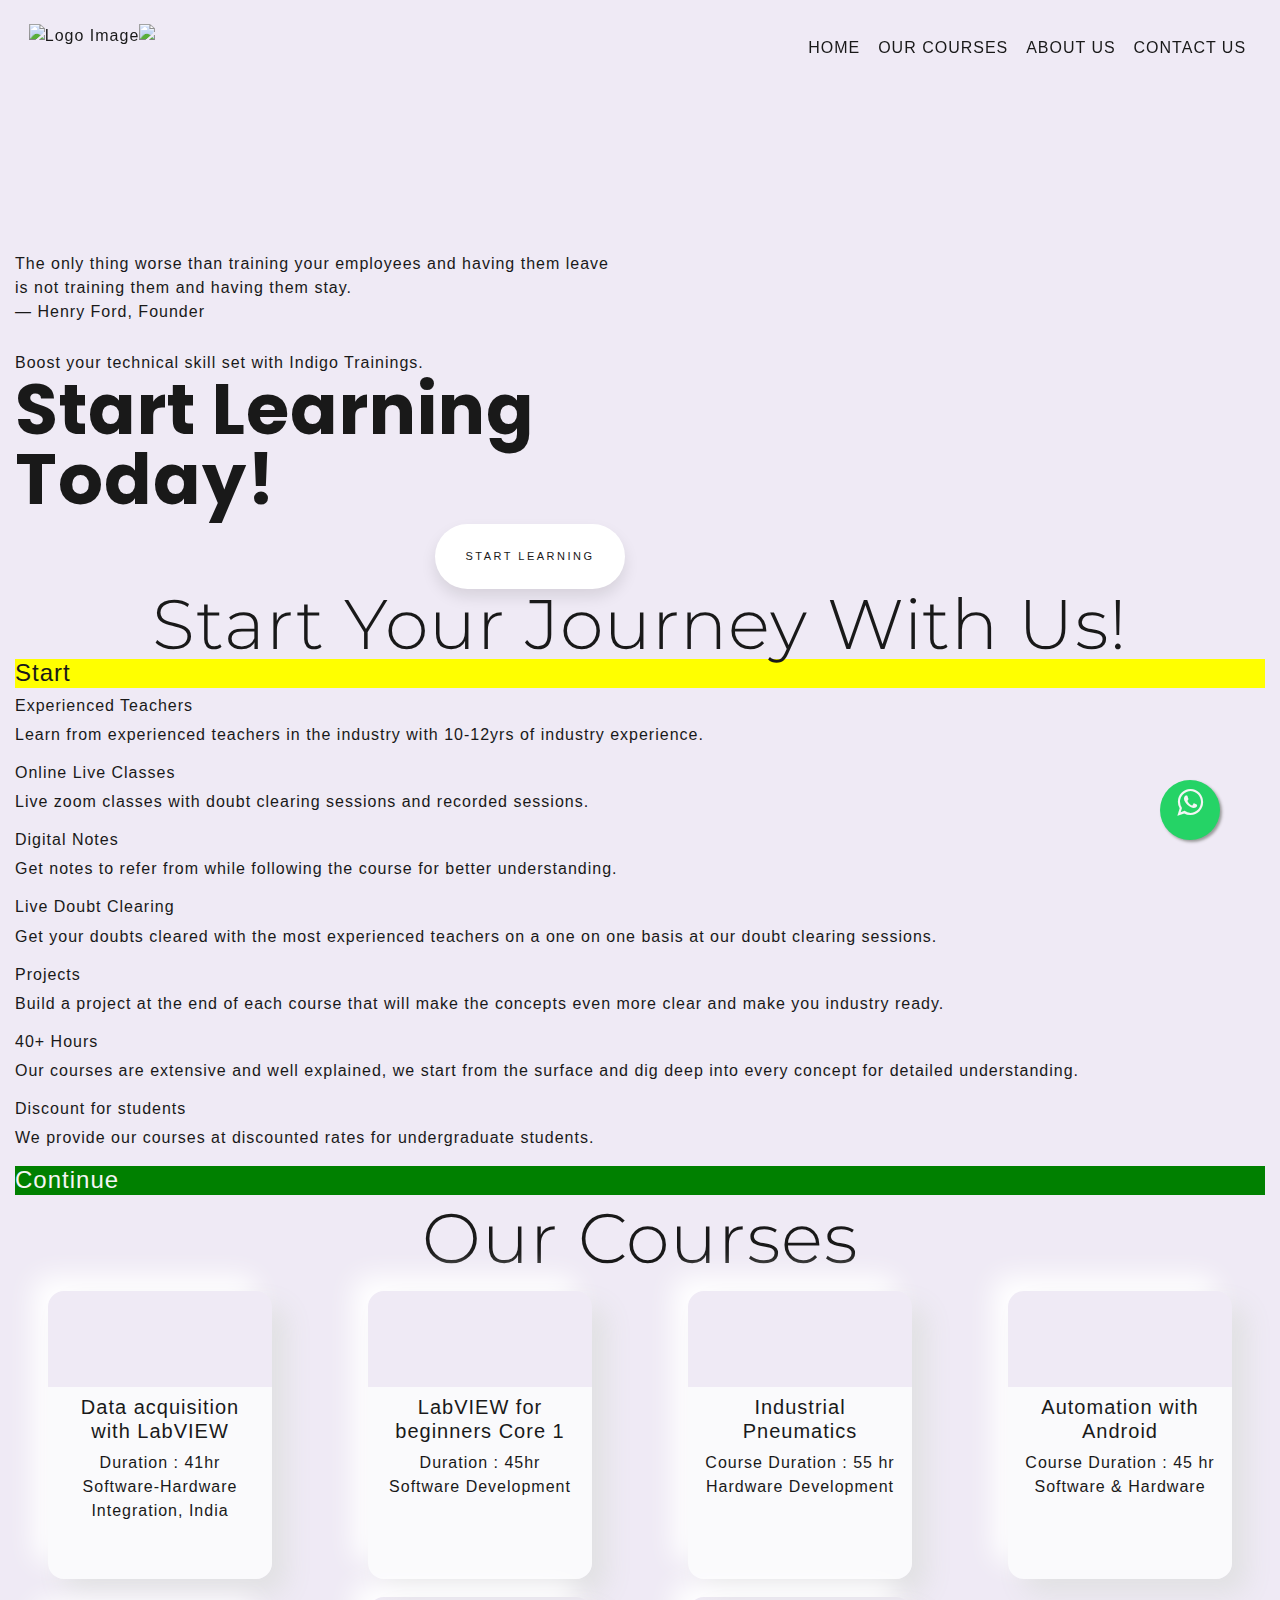
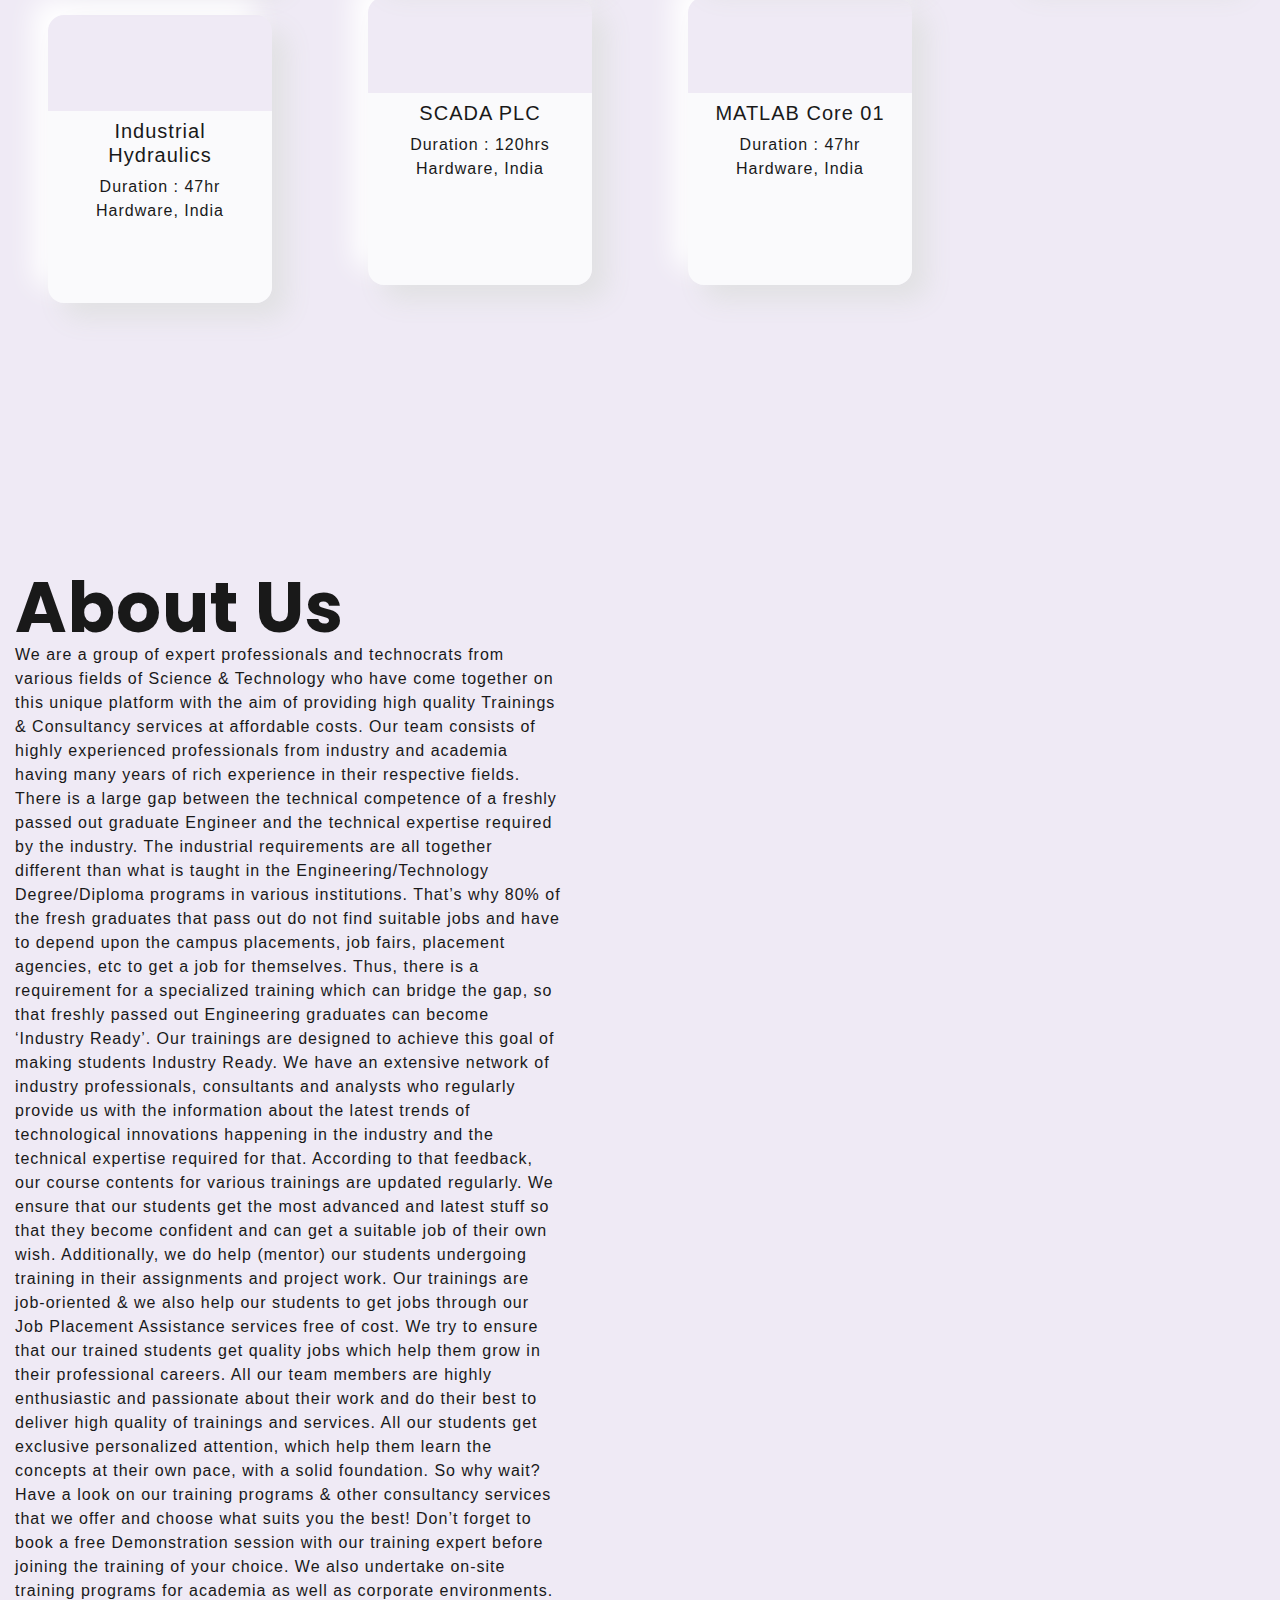
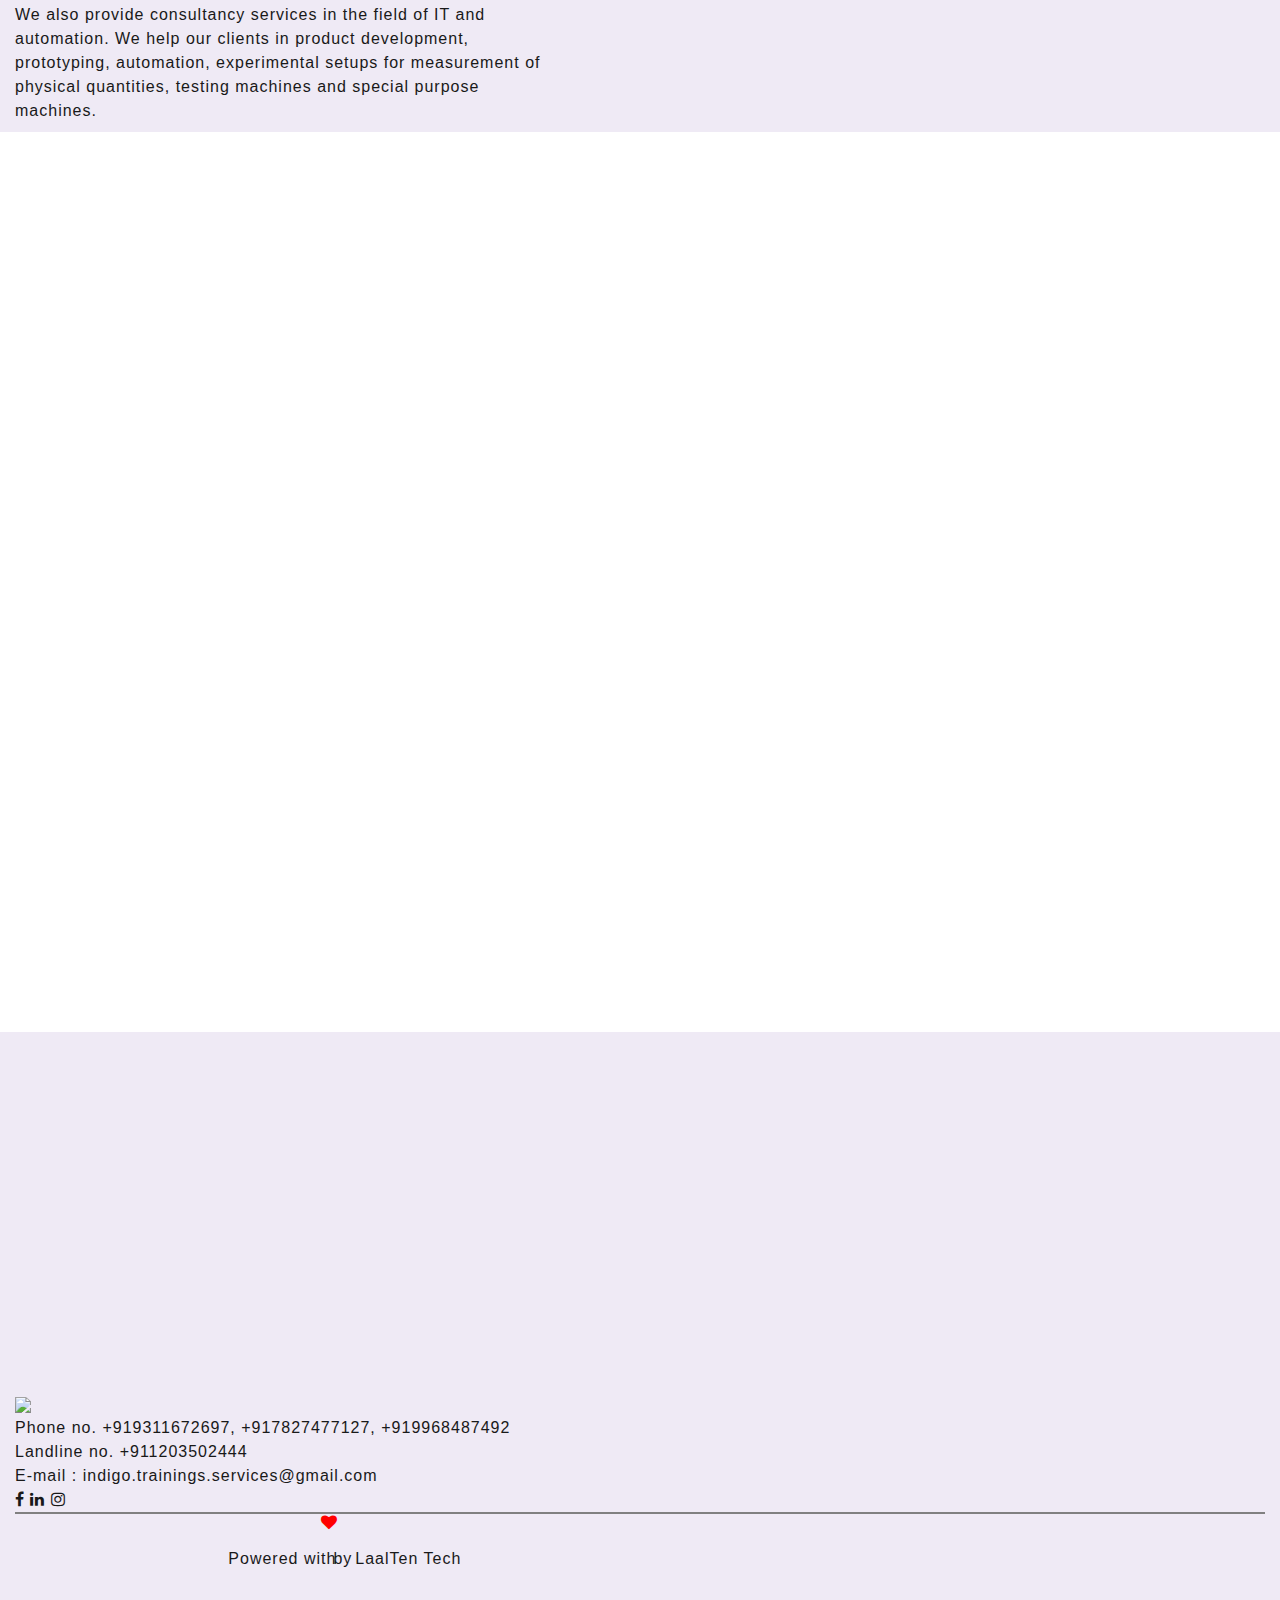
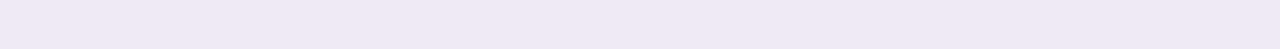
==== commit 5916b813: "scada course" ====
--- a/index.html
+++ b/index.html
@@ -331,11 +331,49 @@
                     </div>
 
                     <div class="col-sm-3">
-
+                        <div class="center">
+                            <div class="property-card">
+                                <a href="./scada_plc.html">
+                                    <div class="property-image" style="background-image:url('https://www.automationdirect.com/images/overviews/brx_family_image_400.jpg');">
+                                        <div class="property-image-title">
+                                            <!-- Optional <h5>Card Title</h5> If you want it, turn on the CSS also. -->
+                                        </div>
+                                    </div>
+                                </a>
+                                <div class="property-description">
+                                    <h5>SCADA PLC</h5>
+                                    <p>Duration : 120hrs Hardware, India</p>
+                                </div>
+                                <a href="#">
+                                    <div class="property-social-icons">
+                                        <!-- I would usually put multipe divs inside here set to flex. Some people might use Ul li. Multiple Solutions -->
+                                    </div>
+                                </a>
+                            </div>
+                        </div>
                     </div>
 
                     <div class="col-sm-3">
-
+                        <div class="center">
+                            <div class="property-card">
+                                <a href="./mat_lab_core_01.html">
+                                    <div class="property-image" style="background-image:url('https://upload.wikimedia.org/wikipedia/commons/2/21/Matlab_Logo.png');">
+                                        <div class="property-image-title">
+                                            <!-- Optional <h5>Card Title</h5> If you want it, turn on the CSS also. -->
+                                        </div>
+                                    </div>
+                                </a>
+                                <div class="property-description">
+                                    <h5> MATLAB Core 01 </h5>
+                                    <p>Duration : 47hr Hardware, India</p>
+                                </div>
+                                <a href="#">
+                                    <div class="property-social-icons">
+                                        <!-- I would usually put multipe divs inside here set to flex. Some people might use Ul li. Multiple Solutions -->
+                                    </div>
+                                </a>
+                            </div>
+                        </div>
                     </div>
 
                     <div class="col-sm-3">
